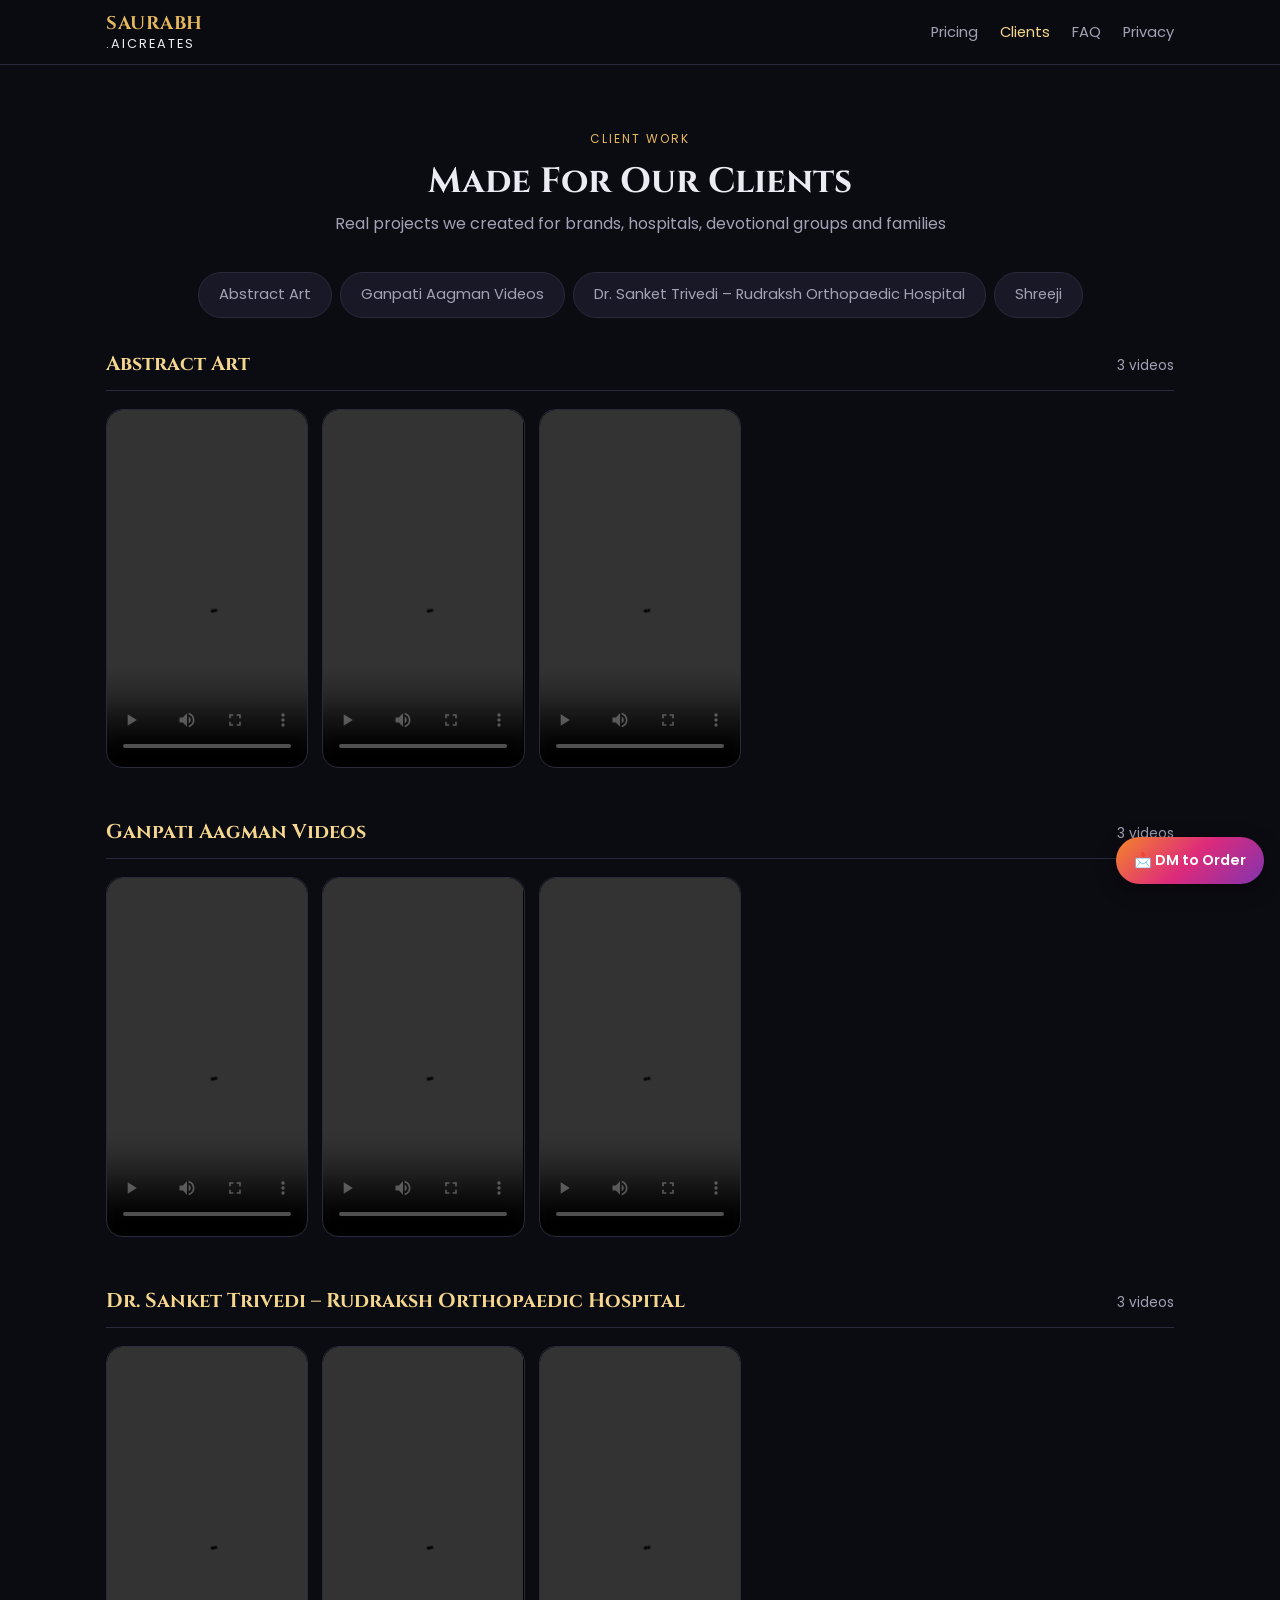
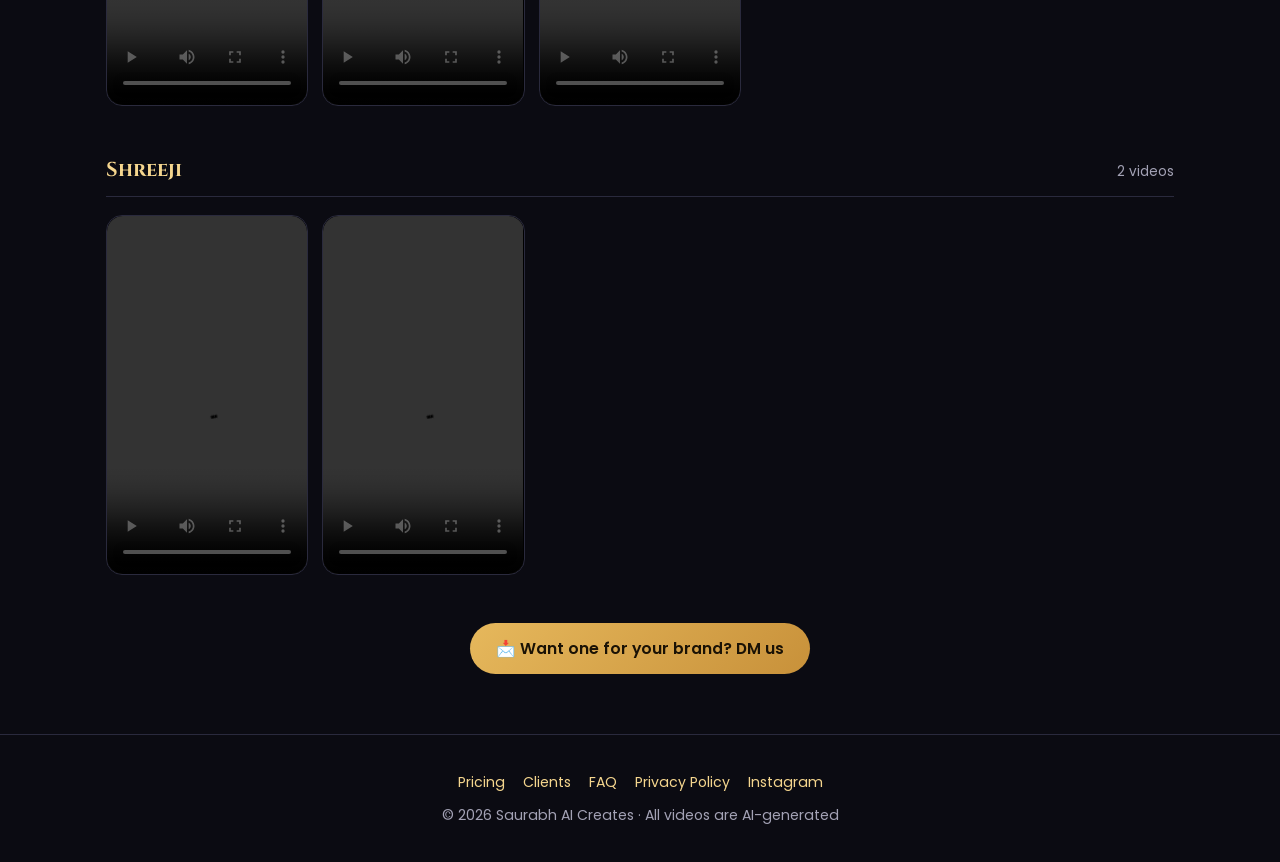
==== clients.html @ 6c98ff20 "Add video of client" ====
<!doctype html>
<html lang="en">
<head>
<meta charset="utf-8">
<meta name="viewport" content="width=device-width,initial-scale=1">
<title>Client Work – Saurabh AI Creates</title>
<meta name="description" content="AI videos we have created for our clients – hospitals, brands, devotional groups and families.">
<link rel="preconnect" href="https://fonts.googleapis.com">
<link href="https://fonts.googleapis.com/css2?family=Cinzel:wght@400;700&family=Poppins:wght@400;600;700&display=swap" rel="stylesheet">
<link rel="stylesheet" href="assets/css/style.css">
</head>
<body>
<header><div class="wrap nav">
  <a href="index.html" class="brand">SAURABH<span>.AICREATES</span></a>
  <ul>
    <li><a href="index.html#pricing">Pricing</a></li>
    <li><a href="clients.html" class="active">Clients</a></li>
    <li><a href="faq.html">FAQ</a></li>
    <li class="hide-sm"><a href="privacy.html">Privacy</a></li>
  </ul>
</div></header>

<section><div class="wrap">
  <div class="sec-title"><span class="tag">Client Work</span><h2>Made For Our Clients</h2><p>Real projects we created for brands, hospitals, devotional groups and families</p></div>
  <div class="tabs" id="clientNav"></div>
  <div id="clientList"><p class="note" style="text-align:center">Loading videos…</p></div>
  <div class="btns" style="margin-top:40px"><a class="btn btn-gold" href="https://ig.me/m/saurabh.aicreates" target="_blank" rel="noopener">📩 Want one for your brand? DM us</a></div>
</div></section>

<footer><div class="wrap">
  <div class="links"><a href="index.html#pricing">Pricing</a><a href="clients.html">Clients</a><a href="faq.html">FAQ</a><a href="privacy.html">Privacy Policy</a><a href="https://instagram.com/saurabh.aicreates" target="_blank" rel="noopener">Instagram</a></div>
  <div>© 2026 Saurabh AI Creates · All videos are AI-generated</div>
</div></footer>
<a class="float-dm" href="https://ig.me/m/saurabh.aicreates" target="_blank" rel="noopener">📩 DM to Order</a>
<script src="assets/js/videos.js"></script>
<script>renderClients(document.getElementById('clientList'), document.getElementById('clientNav'));</script>
</body>
</html>
---- assets/css/style.css ----
:root{
  --bg:#0b0b12;--bg2:#13131d;--card:#181826;--line:#2a2a3d;
  --gold:#e6b85c;--gold2:#f5d68e;--text:#ecebf3;--muted:#a3a2b5;
  --pink:#e1306c;--radius:16px;
}
*{box-sizing:border-box;margin:0;padding:0}
html{scroll-behavior:smooth}
body{background:var(--bg);color:var(--text);font-family:"Poppins",system-ui,sans-serif;line-height:1.6;font-size:16px}
a{color:var(--gold2);text-decoration:none}
img,video{max-width:100%;display:block}
.wrap{max-width:1100px;margin:0 auto;padding:0 16px}

/* nav */
header{position:sticky;top:0;z-index:20;background:rgba(11,11,18,.88);backdrop-filter:blur(10px);border-bottom:1px solid var(--line)}
.nav{display:flex;align-items:center;justify-content:space-between;height:64px}
.brand{font-family:"Cinzel",serif;font-weight:700;font-size:1.15rem;color:var(--gold);letter-spacing:.5px}
.brand span{color:var(--text);font-weight:400;font-size:.8rem;display:block;font-family:"Poppins";letter-spacing:2px;margin-top:-4px}
.nav ul{list-style:none;display:flex;gap:22px}
.nav ul a{color:var(--muted);font-size:.92rem}
.nav ul a:hover,.nav ul a.active{color:var(--gold2)}
@media(max-width:640px){.nav ul{gap:14px}.nav ul li.hide-sm{display:none}}

/* hero */
.hero{padding:80px 0 60px;text-align:center;background:radial-gradient(ellipse at top,#2a1f0d 0%,transparent 60%)}
.hero h1{font-family:"Cinzel",serif;font-size:clamp(2rem,6vw,3.4rem);line-height:1.15;margin-bottom:16px}
.hero h1 em{font-style:normal;color:var(--gold)}
.hero p{color:var(--muted);max-width:620px;margin:0 auto 28px;font-size:1.05rem}
.btn{display:inline-flex;align-items:center;gap:8px;padding:13px 26px;border-radius:999px;font-weight:600;font-size:.98rem;transition:.2s}
.btn-gold{background:linear-gradient(135deg,var(--gold),#c8913a);color:#1a1205}
.btn-gold:hover{transform:translateY(-2px);box-shadow:0 8px 24px rgba(230,184,92,.3)}
.btn-ghost{border:1px solid var(--line);color:var(--text)}
.btn-ghost:hover{border-color:var(--gold)}
.btns{display:flex;gap:12px;justify-content:center;flex-wrap:wrap}

/* sections */
section{padding:60px 0}
.sec-title{text-align:center;margin-bottom:36px}
.sec-title h2{font-family:"Cinzel",serif;font-size:clamp(1.6rem,4vw,2.2rem)}
.sec-title p{color:var(--muted)}
.tag{display:inline-block;font-size:.75rem;letter-spacing:2px;text-transform:uppercase;color:var(--gold);margin-bottom:6px}

/* tabs */
.tabs{display:flex;gap:8px;justify-content:center;flex-wrap:wrap;margin-bottom:30px}
.tab{background:var(--card);border:1px solid var(--line);color:var(--muted);padding:10px 20px;border-radius:999px;cursor:pointer;font:inherit;font-size:.92rem}
.tab.active{background:var(--gold);color:#1a1205;border-color:var(--gold);font-weight:600}
.panel{display:none}.panel.active{display:block}

/* price cards */
.grid{display:grid;gap:18px;grid-template-columns:repeat(auto-fit,minmax(240px,1fr))}
.card{background:var(--card);border:1px solid var(--line);border-radius:var(--radius);padding:24px;position:relative}
.card h3{font-size:1.05rem;margin-bottom:4px}
.card .sub{color:var(--muted);font-size:.85rem;margin-bottom:14px}
.price{font-size:2rem;font-weight:700;color:var(--gold2)}
.price small{font-size:.85rem;color:var(--muted);font-weight:400}
.card ul{list-style:none;margin-top:14px}
.card li{font-size:.9rem;color:var(--muted);padding:4px 0 4px 22px;position:relative}
.card li::before{content:"✦";position:absolute;left:0;color:var(--gold)}
.card.best{border-color:var(--gold);box-shadow:0 0 0 1px var(--gold) inset}
.badge{position:absolute;top:-11px;right:18px;background:var(--gold);color:#1a1205;font-size:.72rem;font-weight:700;padding:3px 10px;border-radius:999px}
.rows{margin-top:10px}
.row{display:flex;justify-content:space-between;border-bottom:1px dashed var(--line);padding:8px 0;font-size:.93rem}
.row b{color:var(--gold2)}

/* combo */
.combo{background:linear-gradient(135deg,#2a1f0d,#181826);border:1px solid var(--gold);border-radius:var(--radius);padding:32px;display:flex;gap:24px;align-items:center;justify-content:space-between;flex-wrap:wrap;margin-top:30px}
.combo h3{font-family:"Cinzel",serif;font-size:1.5rem}
.combo p{color:var(--muted)}

/* table */
.table{width:100%;border-collapse:collapse;background:var(--card);border-radius:var(--radius);overflow:hidden}
.table td,.table th{padding:12px 16px;border-bottom:1px solid var(--line);text-align:left;font-size:.93rem}
.table th{color:var(--gold);font-weight:600;background:var(--bg2)}

/* steps */
.steps{display:grid;gap:16px;grid-template-columns:repeat(auto-fit,minmax(200px,1fr));counter-reset:s}
.step{background:var(--card);border:1px solid var(--line);border-radius:var(--radius);padding:22px}
.step::before{counter-increment:s;content:counter(s);display:grid;place-items:center;width:36px;height:36px;border-radius:50%;background:var(--gold);color:#1a1205;font-weight:700;margin-bottom:10px}
.step h4{margin-bottom:4px}.step p{color:var(--muted);font-size:.9rem}

/* gallery */
.gallery{display:grid;gap:14px;grid-template-columns:repeat(auto-fill,minmax(200px,1fr))}
.vid{aspect-ratio:9/16;background:var(--card);border:1px dashed var(--line);border-radius:var(--radius);display:grid;place-items:center;color:var(--muted);font-size:.85rem;text-align:center;padding:12px;overflow:hidden}
.vid video{width:100%;height:100%;object-fit:cover;border-radius:var(--radius)}

/* faq */
details{background:var(--card);border:1px solid var(--line);border-radius:12px;padding:16px 20px;margin-bottom:10px}
summary{cursor:pointer;font-weight:600;list-style:none;display:flex;justify-content:space-between;gap:10px}
summary::after{content:"+";color:var(--gold);font-size:1.3rem;line-height:1}
details[open] summary::after{content:"–"}
details p,details ul{color:var(--muted);margin-top:10px;font-size:.94rem}
details ul{padding-left:20px}

/* legal */
.legal{max-width:800px;margin:0 auto}
.legal h2{font-family:"Cinzel",serif;color:var(--gold);font-size:1.25rem;margin:30px 0 8px}
.legal p,.legal li{color:var(--muted);font-size:.95rem}
.legal ul{padding-left:22px;margin:6px 0}

/* footer */
footer{border-top:1px solid var(--line);padding:36px 0;text-align:center;color:var(--muted);font-size:.88rem}
footer .links{display:flex;gap:18px;justify-content:center;margin-bottom:10px;flex-wrap:wrap}
.float-dm{position:fixed;right:16px;bottom:16px;z-index:30;background:linear-gradient(135deg,#f58529,#dd2a7b,#8134af);color:#fff;padding:12px 18px;border-radius:999px;font-weight:600;font-size:.9rem;box-shadow:0 6px 20px rgba(0,0,0,.4)}
.note{color:var(--muted);font-size:.85rem;text-align:center;margin-top:16px}

/* ===== customer review + admin ===== */
.rv-box{max-width:640px;margin:0 auto;background:var(--card);border:1px solid var(--line);border-radius:var(--radius);padding:28px}
.rv-box label{display:block;font-size:.88rem;color:var(--muted);margin:16px 0 6px}
.rv-box input,.rv-box select,.rv-box textarea{width:100%;background:var(--bg2);border:1px solid var(--line);border-radius:10px;color:var(--text);padding:12px;font:inherit;font-size:.95rem}
.rv-box input:focus,.rv-box select:focus,.rv-box textarea:focus{outline:none;border-color:var(--gold)}
.rv-box textarea{min-height:110px;resize:vertical}
.rv-box .btn{margin-top:22px;width:100%;justify-content:center;border:0;cursor:pointer}
.rv-check{display:flex!important;gap:10px;align-items:flex-start;color:var(--text)!important}
.rv-check input{width:auto;margin-top:5px}
.stars{display:flex;gap:6px;flex-direction:row-reverse;justify-content:flex-end}
.stars input{display:none}
.stars label{font-size:2rem;color:var(--line);cursor:pointer;margin:0;line-height:1}
.stars input:checked~label,.stars label:hover,.stars label:hover~label{color:var(--gold)}
.rv-msg{margin-top:14px;font-size:.92rem;min-height:1.2em}
.rv-msg.ok{color:#7fd88f}.rv-msg.err{color:#ff7b7b}
.rv-list{display:grid;gap:16px;grid-template-columns:repeat(auto-fit,minmax(260px,1fr));margin-top:10px}
.rv-item{background:var(--card);border:1px solid var(--line);border-radius:var(--radius);padding:20px}
.rv-item .s{color:var(--gold);letter-spacing:2px}
.rv-item p{margin:10px 0;color:var(--text)}
.rv-item small{color:var(--muted)}
.adm-bar{display:flex;gap:10px;flex-wrap:wrap;align-items:center;justify-content:space-between;margin-bottom:18px}
.adm-stats{display:flex;gap:12px;flex-wrap:wrap}
.adm-stat{background:var(--card);border:1px solid var(--line);border-radius:12px;padding:10px 16px;font-size:.88rem;color:var(--muted)}
.adm-stat b{color:var(--gold);font-size:1.1rem;display:block}
.tbl-wrap{overflow-x:auto;border:1px solid var(--line);border-radius:var(--radius)}
table.adm{width:100%;border-collapse:collapse;font-size:.88rem;min-width:820px}
table.adm th,table.adm td{padding:10px 12px;border-bottom:1px solid var(--line);text-align:left;vertical-align:top}
table.adm th{background:var(--bg2);color:var(--gold);font-weight:600}
.pill{display:inline-block;padding:3px 10px;border-radius:999px;font-size:.78rem;border:1px solid var(--line);cursor:pointer;background:none;color:var(--muted);font-family:inherit}
.pill.on{background:#1f3b26;color:#7fd88f;border-color:#2f5a3a}
.btn-sm{padding:8px 16px;font-size:.85rem}

/* ===== client video page ===== */
.client-block{margin-bottom:48px;scroll-margin-top:84px}
.client-head{display:flex;align-items:baseline;justify-content:space-between;gap:12px;border-bottom:1px solid var(--line);padding-bottom:10px;margin-bottom:18px}
.client-head h3{font-family:"Cinzel",serif;color:var(--gold2);font-size:1.25rem}
.client-head span{color:var(--muted);font-size:.85rem;white-space:nowrap}
a.tab{display:inline-block}
.vid:has(video){padding:0;border-style:solid;background:#000}
.vid video{object-fit:contain}
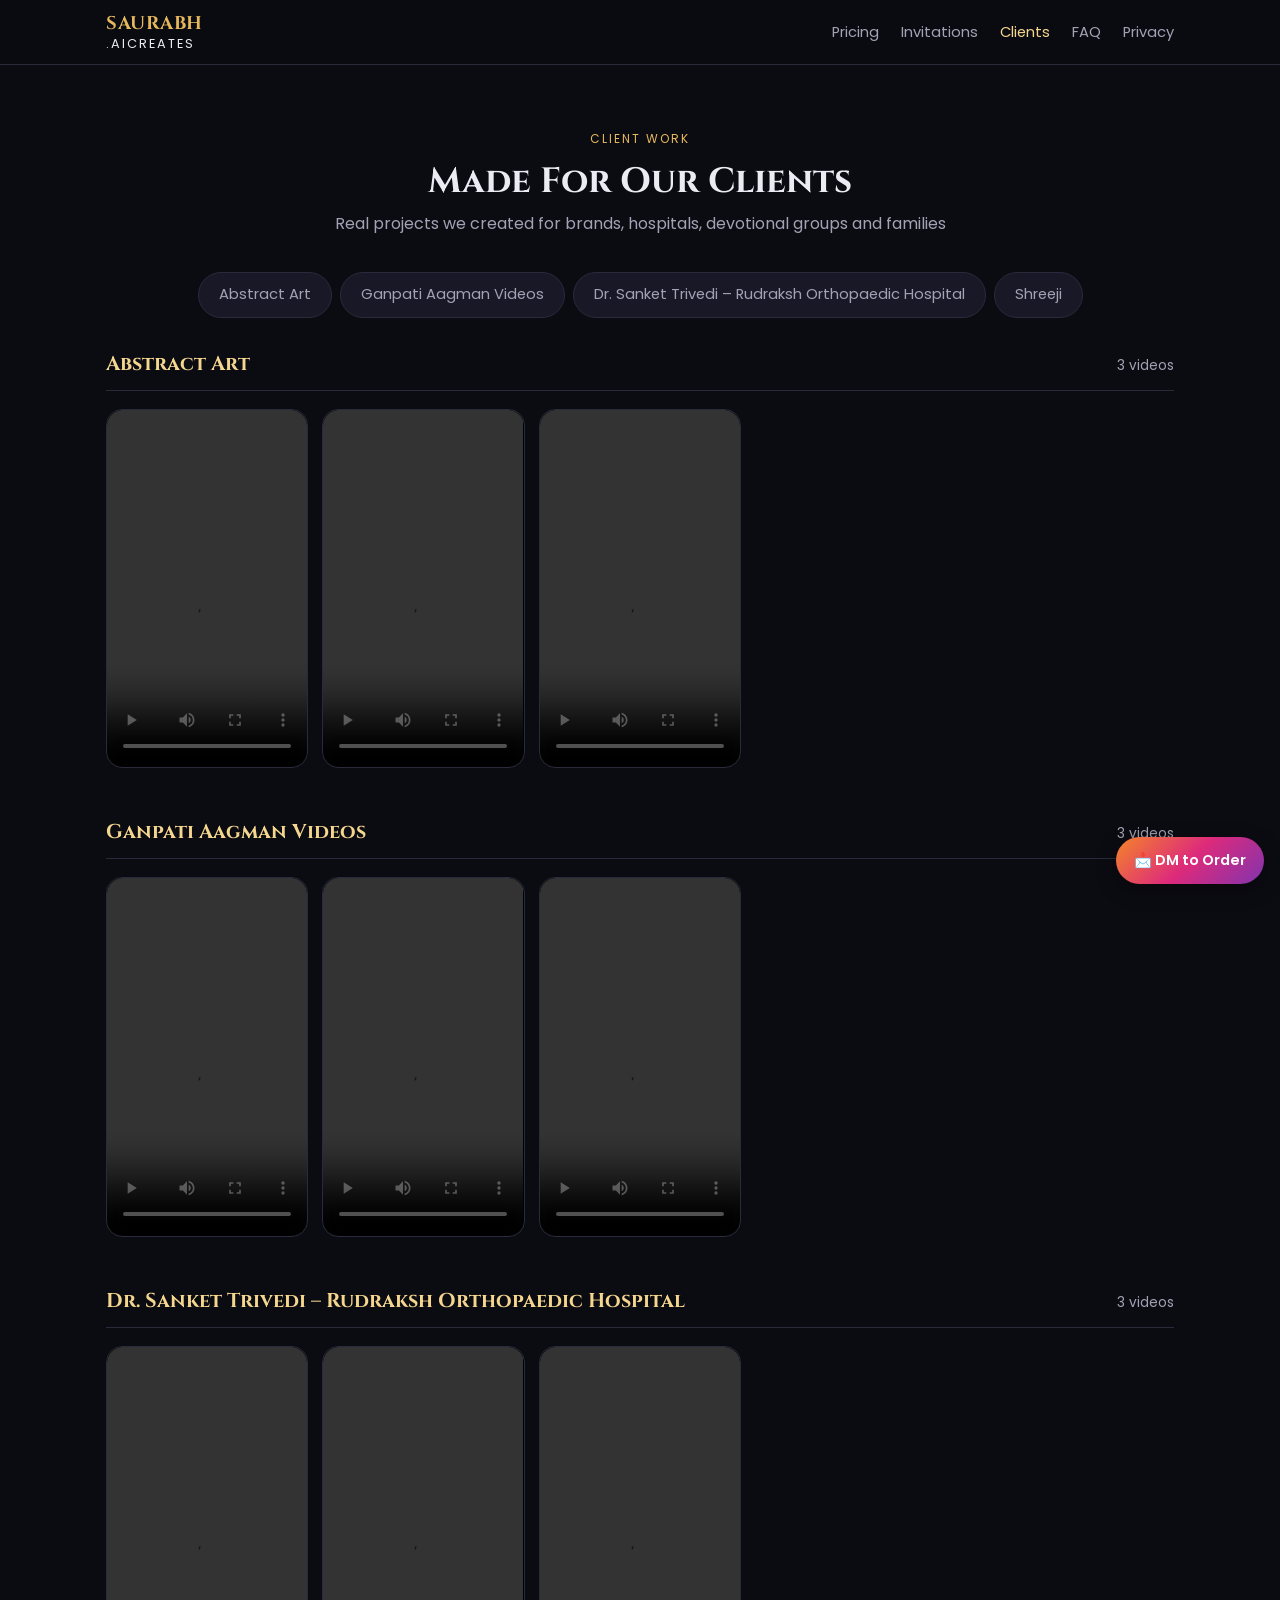
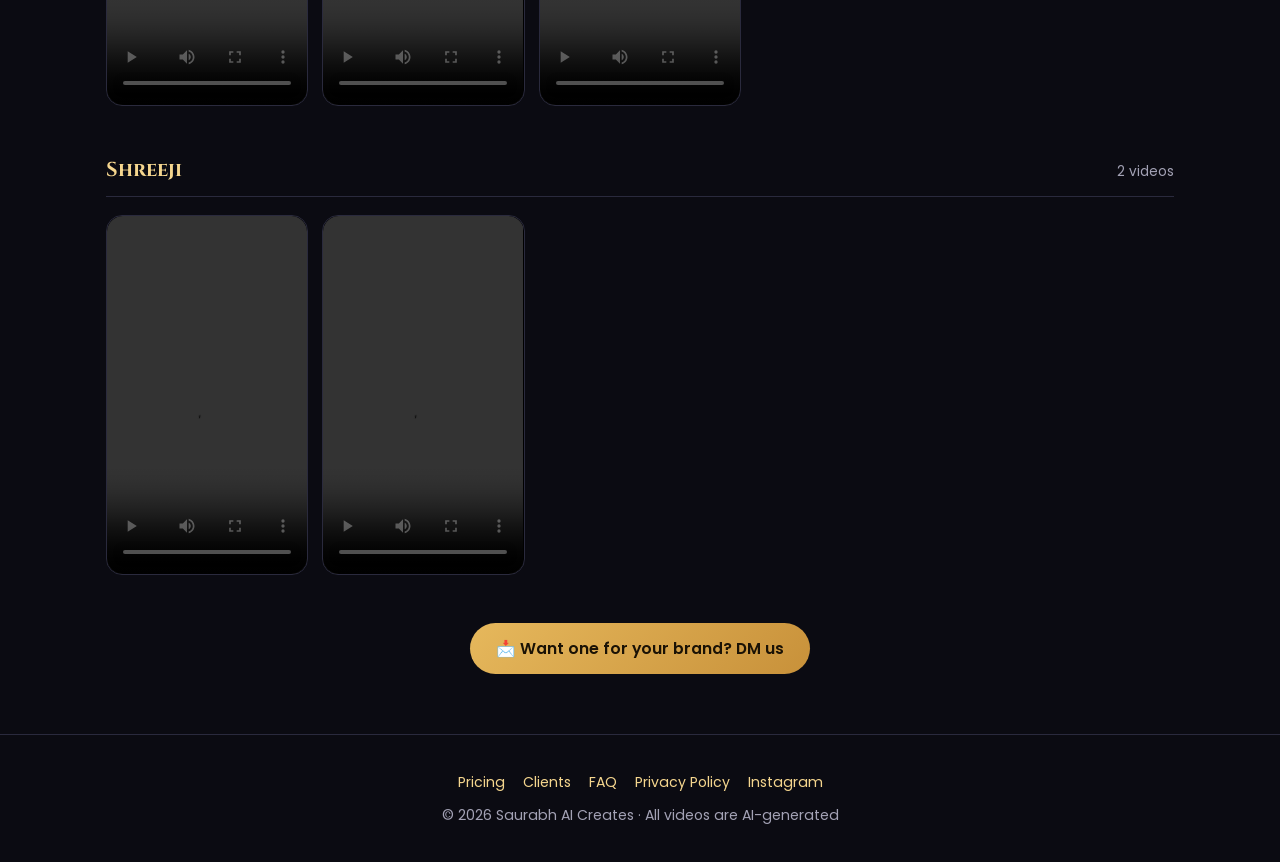
==== commit 28bb6cc3: "Add invitation templates navigation link to client page" ====
--- a/clients.html
+++ b/clients.html
@@ -14,6 +14,7 @@
   <a href="index.html" class="brand">SAURABH<span>.AICREATES</span></a>
   <ul>
     <li><a href="index.html#pricing">Pricing</a></li>
+    <li><a href="invitations.html">Invitations</a></li>
     <li><a href="clients.html" class="active">Clients</a></li>
     <li><a href="faq.html">FAQ</a></li>
     <li class="hide-sm"><a href="privacy.html">Privacy</a></li>
--- a/assets/css/style.css
+++ b/assets/css/style.css
@@ -122,18 +122,6 @@
 .rv-item .s{color:var(--gold);letter-spacing:2px}
 .rv-item p{margin:10px 0;color:var(--text)}
 .rv-item small{color:var(--muted)}
-.adm-bar{display:flex;gap:10px;flex-wrap:wrap;align-items:center;justify-content:space-between;margin-bottom:18px}
-.adm-stats{display:flex;gap:12px;flex-wrap:wrap}
-.adm-stat{background:var(--card);border:1px solid var(--line);border-radius:12px;padding:10px 16px;font-size:.88rem;color:var(--muted)}
-.adm-stat b{color:var(--gold);font-size:1.1rem;display:block}
-.tbl-wrap{overflow-x:auto;border:1px solid var(--line);border-radius:var(--radius)}
-table.adm{width:100%;border-collapse:collapse;font-size:.88rem;min-width:820px}
-table.adm th,table.adm td{padding:10px 12px;border-bottom:1px solid var(--line);text-align:left;vertical-align:top}
-table.adm th{background:var(--bg2);color:var(--gold);font-weight:600}
-.pill{display:inline-block;padding:3px 10px;border-radius:999px;font-size:.78rem;border:1px solid var(--line);cursor:pointer;background:none;color:var(--muted);font-family:inherit}
-.pill.on{background:#1f3b26;color:#7fd88f;border-color:#2f5a3a}
-.btn-sm{padding:8px 16px;font-size:.85rem}
-
 /* ===== client video page ===== */
 .client-block{margin-bottom:48px;scroll-margin-top:84px}
 .client-head{display:flex;align-items:baseline;justify-content:space-between;gap:12px;border-bottom:1px solid var(--line);padding-bottom:10px;margin-bottom:18px}
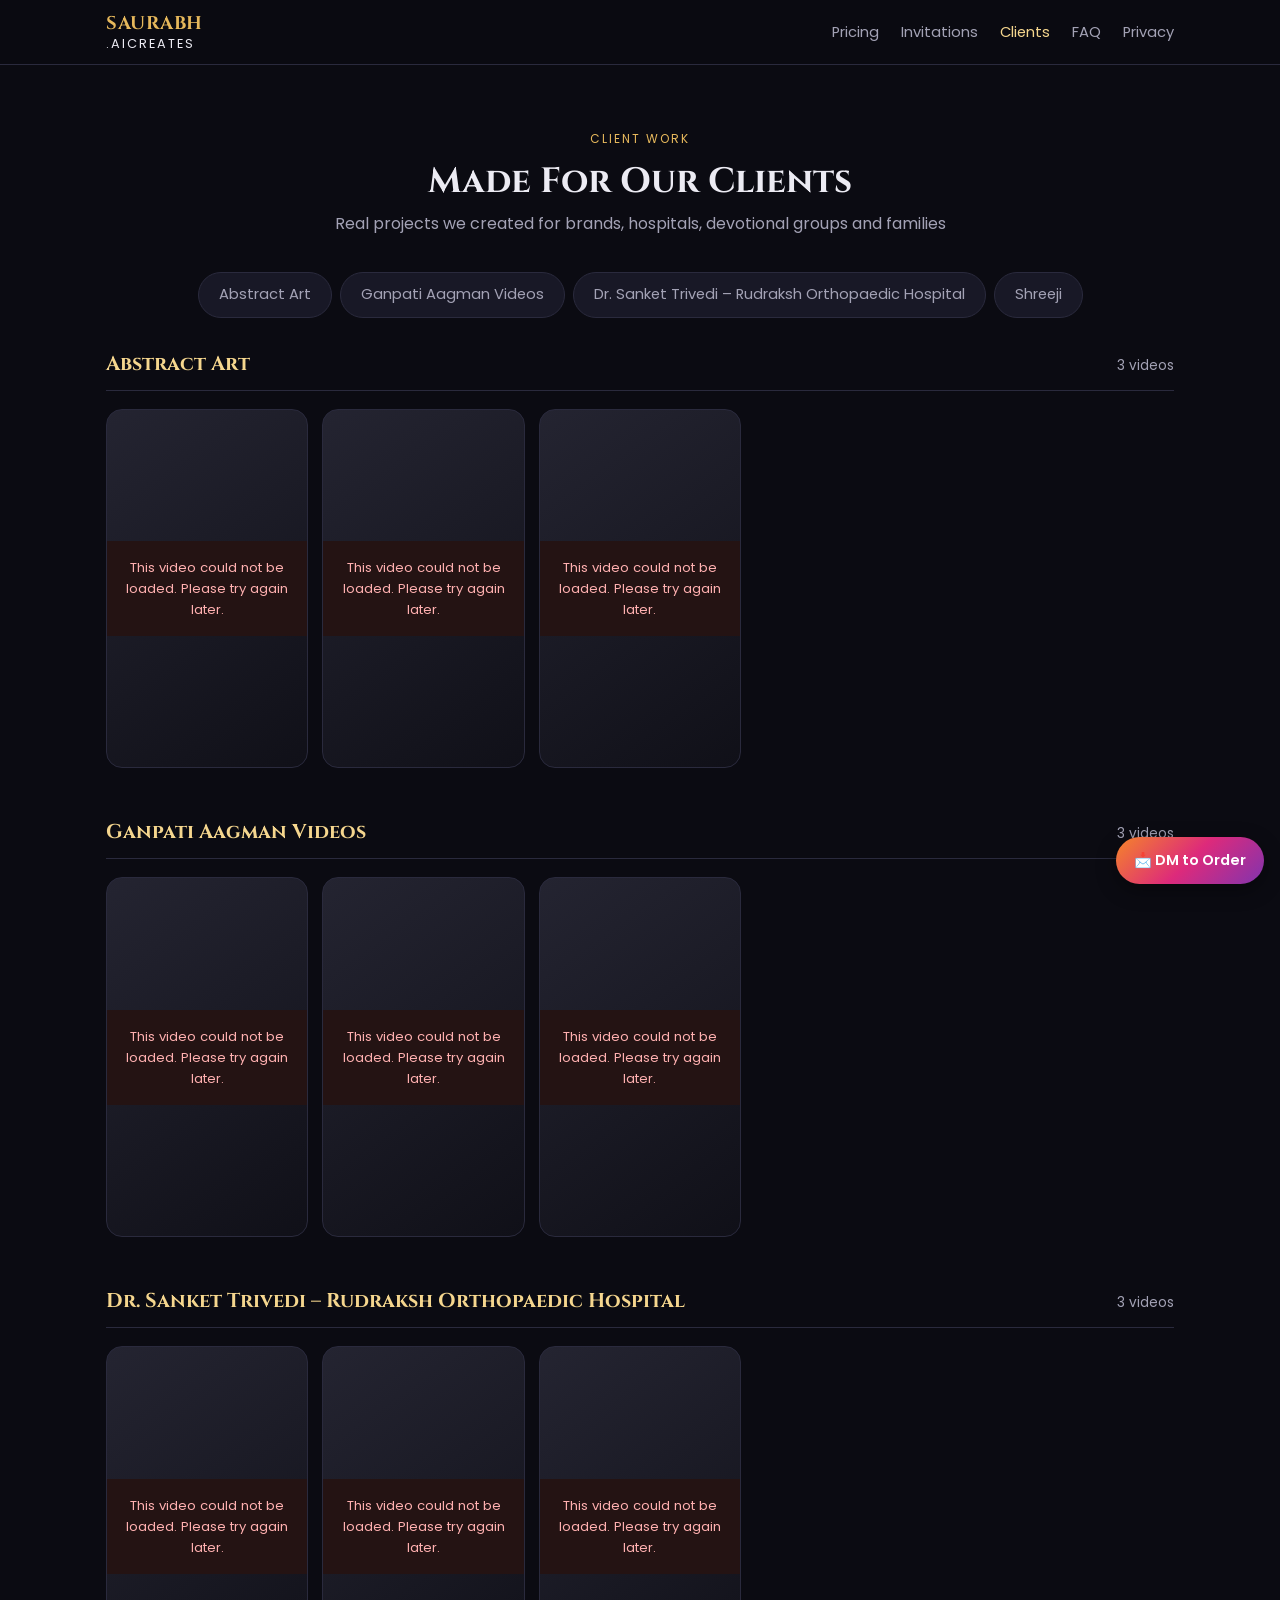
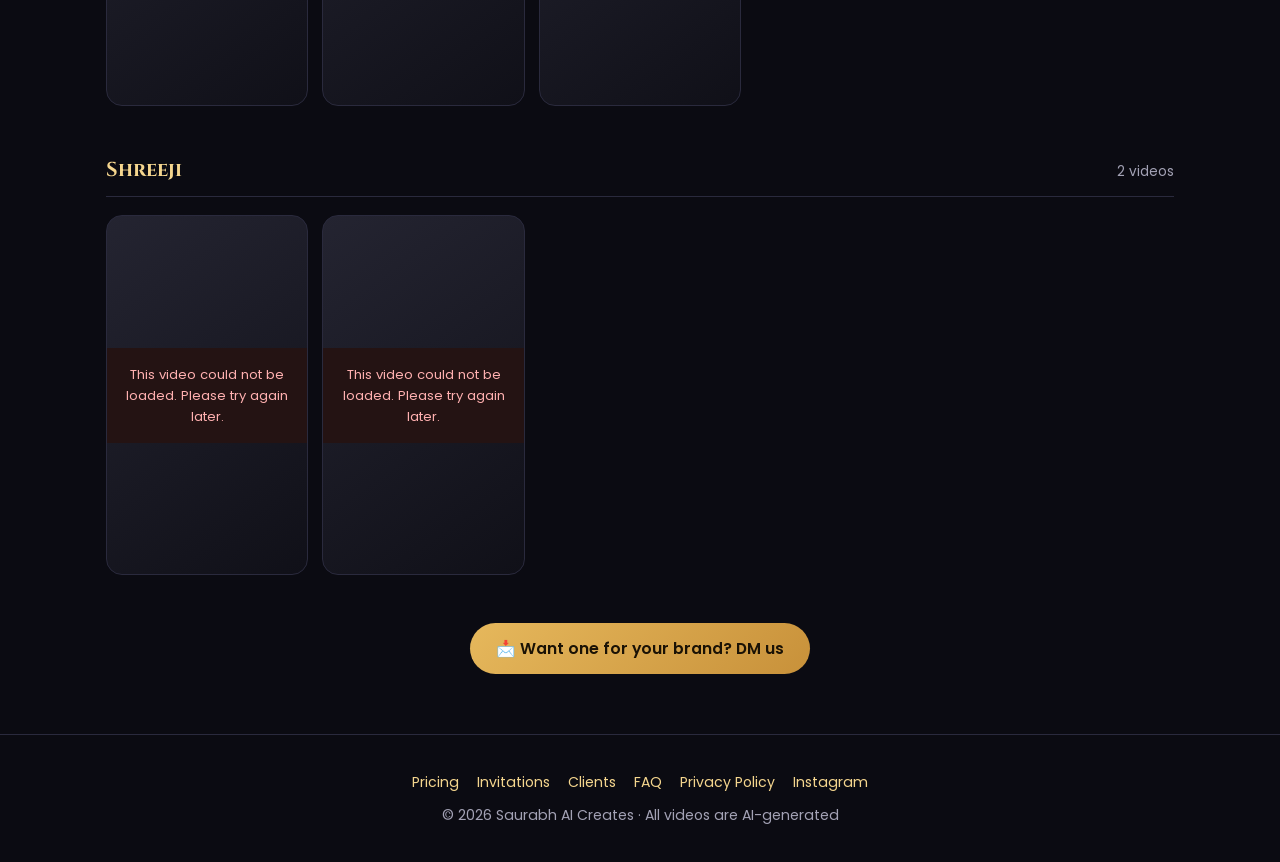
==== commit 4084d34b: "Make navigation consistent across all public pages" ====
--- a/clients.html
+++ b/clients.html
@@ -17,7 +17,7 @@
     <li><a href="invitations.html">Invitations</a></li>
     <li><a href="clients.html" class="active">Clients</a></li>
     <li><a href="faq.html">FAQ</a></li>
-    <li class="hide-sm"><a href="privacy.html">Privacy</a></li>
+    <li><a href="privacy.html">Privacy</a></li>
   </ul>
 </div></header>
 
@@ -29,7 +29,7 @@
 </div></section>
 
 <footer><div class="wrap">
-  <div class="links"><a href="index.html#pricing">Pricing</a><a href="clients.html">Clients</a><a href="faq.html">FAQ</a><a href="privacy.html">Privacy Policy</a><a href="https://instagram.com/saurabh.aicreates" target="_blank" rel="noopener">Instagram</a></div>
+  <div class="links"><a href="index.html#pricing">Pricing</a><a href="invitations.html">Invitations</a><a href="clients.html">Clients</a><a href="faq.html">FAQ</a><a href="privacy.html">Privacy Policy</a><a href="https://instagram.com/saurabh.aicreates" target="_blank" rel="noopener">Instagram</a></div>
   <div>© 2026 Saurabh AI Creates · All videos are AI-generated</div>
 </div></footer>
 <a class="float-dm" href="https://ig.me/m/saurabh.aicreates" target="_blank" rel="noopener">📩 DM to Order</a>
--- a/assets/css/style.css
+++ b/assets/css/style.css
@@ -60,6 +60,15 @@
 .rows{margin-top:10px}
 .row{display:flex;justify-content:space-between;border-bottom:1px dashed var(--line);padding:8px 0;font-size:.93rem}
 .row b{color:var(--gold2)}
+
+.delivery-note{margin-top:8px;color:var(--gold2);font-size:.9rem;font-weight:600}
+.privacy-highlight{background:var(--bg2);border-top:1px solid var(--line);border-bottom:1px solid var(--line)}
+.privacy-highlight .sec-title{max-width:760px;margin:0 auto}
+.privacy-highlight .sec-title p{margin:12px auto}
+.video-error{display:none;padding:10px;color:#ffb0b0;font-size:.82rem;text-align:center;background:#241313}
+.vid.video-unavailable .video-error{display:block}
+.work-block{margin-bottom:44px}
+.work-block .client-head{margin-bottom:16px}
 
 /* combo */
 .combo{background:linear-gradient(135deg,#2a1f0d,#181826);border:1px solid var(--gold);border-radius:var(--radius);padding:32px;display:flex;gap:24px;align-items:center;justify-content:space-between;flex-wrap:wrap;margin-top:30px}
@@ -130,3 +139,64 @@
 a.tab{display:inline-block}
 .vid:has(video){padding:0;border-style:solid;background:#000}
 .vid video{object-fit:contain}
+
+
+/* ===== invitation template gallery ===== */
+.invitation-hero{padding:54px 0 10px;background:radial-gradient(ellipse at top,#2a1f0d 0%,transparent 65%)}
+.invitation-hero .sec-title{margin-bottom:12px}
+.invitation-hero h1{font-family:"Cinzel",serif;font-size:clamp(2rem,5vw,3rem);line-height:1.2}
+.invitation-hero p{max-width:680px;margin:10px auto 0}
+.invitation-section{padding-top:24px}
+.template-filters{position:sticky;top:64px;z-index:10;padding:12px 0;background:rgba(11,11,18,.94);backdrop-filter:blur(10px)}
+.template-category{margin:26px 0 48px;scroll-margin-top:140px}
+.template-grid{display:grid;gap:20px;grid-template-columns:repeat(auto-fill,minmax(210px,1fr))}
+.template-card{overflow:hidden;background:var(--card);border:1px solid var(--line);border-radius:var(--radius);transition:transform .2s,border-color .2s}
+.template-card:hover{transform:translateY(-4px);border-color:var(--gold)}
+.template-media{position:relative;aspect-ratio:9/16;background:#08080d;overflow:hidden}
+.template-media img{width:100%;height:100%;object-fit:cover}
+.template-media video{display:none;width:100%;height:100%;object-fit:contain;background:#000}
+.template-media.is-playing img,.template-media.is-playing .template-play{display:none}
+.template-media.is-playing video{display:block}
+.template-play{position:absolute;left:50%;top:50%;transform:translate(-50%,-50%);width:58px;height:58px;border:1px solid rgba(255,255,255,.7);border-radius:50%;background:rgba(10,10,15,.72);color:#fff;font-size:1.35rem;cursor:pointer;backdrop-filter:blur(8px)}
+.template-play:hover{background:var(--gold);color:#1a1205;border-color:var(--gold)}
+.template-no-cover{height:100%;display:grid;place-items:center;color:var(--muted)}
+.template-info{padding:14px 16px 16px}
+.template-info h4{font-size:.98rem;line-height:1.4}
+.template-info span{display:block;margin-top:4px;color:var(--muted);font-size:.78rem}
+.template-category[hidden]{display:none}
+.invitation-cta{margin:60px 0 10px;padding:36px 24px;text-align:center;border:1px solid var(--gold);border-radius:var(--radius);background:linear-gradient(135deg,#2a1f0d,#181826)}
+.invitation-cta h2{font-family:"Cinzel",serif;font-size:clamp(1.5rem,4vw,2rem)}
+.invitation-cta p{color:var(--muted);margin:8px auto 20px;max-width:620px}
+@media(max-width:640px){.template-grid{grid-template-columns:repeat(2,minmax(0,1fr));gap:12px}.template-info{padding:11px}.template-info h4{font-size:.86rem}.template-filters{top:64px}.template-filters .tab{padding:8px 13px;font-size:.82rem}}
+
+
+/* Invitation gallery embedded inside the home page */
+.home-invitation-section{background:var(--bg2)}
+.invitation-gallery-frame{display:block;width:100%;height:700px;border:0;border-radius:var(--radius);background:var(--bg);overflow:hidden}
+html.embedded,html.embedded body{background:transparent}
+html.embedded header,html.embedded footer,html.embedded .float-dm,html.embedded .invitation-hero{display:none!important}
+html.embedded .invitation-section{padding:0}
+html.embedded .invitation-section>.wrap{max-width:none;padding:0}
+html.embedded .template-filters{top:0;border-radius:12px}
+html.embedded .invitation-cta{margin-bottom:0}
+
+/* Lightweight homepage invitation preview */
+.invitation-preview{display:grid;grid-template-columns:repeat(3,minmax(0,1fr));gap:20px;max-width:900px;margin:0 auto}
+.invitation-preview .template-card{max-width:260px;width:100%;justify-self:center}
+.invitation-preview .template-media video{display:block;width:100%;height:100%;object-fit:contain;background:#000}
+.invitation-more{margin-top:26px}
+@media(max-width:640px){.invitation-preview{grid-template-columns:repeat(2,minmax(0,1fr));gap:12px}.invitation-preview .template-card{max-width:none}.invitation-preview .template-card:last-child:nth-child(odd){grid-column:1/-1;width:calc(50% - 6px)}}
+
+/* Client gallery: show a clear play state and fetch each MP4 only on demand */
+.vid.video-card{position:relative;padding:0;border-style:solid;background:linear-gradient(145deg,#242431,#101018);cursor:pointer}
+.vid.video-card .video-launch{position:absolute;inset:0;width:100%;height:100%;display:flex;flex-direction:column;align-items:center;justify-content:center;gap:12px;border:0;background:radial-gradient(circle at 50% 42%,rgba(224,181,92,.16),transparent 48%),linear-gradient(145deg,#242431,#101018);color:var(--muted);font:600 .88rem Poppins, sans-serif;cursor:pointer}
+.video-launch-icon{width:62px;height:62px;display:grid;place-items:center;padding-left:4px;border:1px solid rgba(255,255,255,.75);border-radius:50%;background:rgba(8,8,13,.65);color:#fff;font-size:1.5rem;transition:background .2s,color .2s,transform .2s}
+.video-launch:hover .video-launch-icon{background:var(--gold);color:#17120a;transform:scale(1.06);border-color:var(--gold)}
+.vid.video-card video{display:block;width:100%;height:100%;object-fit:contain;background:#000;border-radius:inherit}
+.vid.video-card.video-unavailable .video-launch{display:none}
+.vid.video-card.video-unavailable .video-error{display:block;align-self:center;margin:0;padding:16px}
+
+/* Auto-generated client video frame previews */
+.vid.video-card .video-launch{background-image:linear-gradient(180deg,rgba(8,8,13,.08) 0%,rgba(8,8,13,.16) 42%,rgba(8,8,13,.82) 100%),var(--video-cover,none);background-size:cover;background-position:center}
+.vid.video-card .video-launch.has-video-cover{color:#fff;text-shadow:0 2px 8px rgba(0,0,0,.85)}
+.vid.video-card .video-launch.has-video-cover .video-launch-icon{background:rgba(8,8,13,.68);box-shadow:0 3px 16px rgba(0,0,0,.28)}
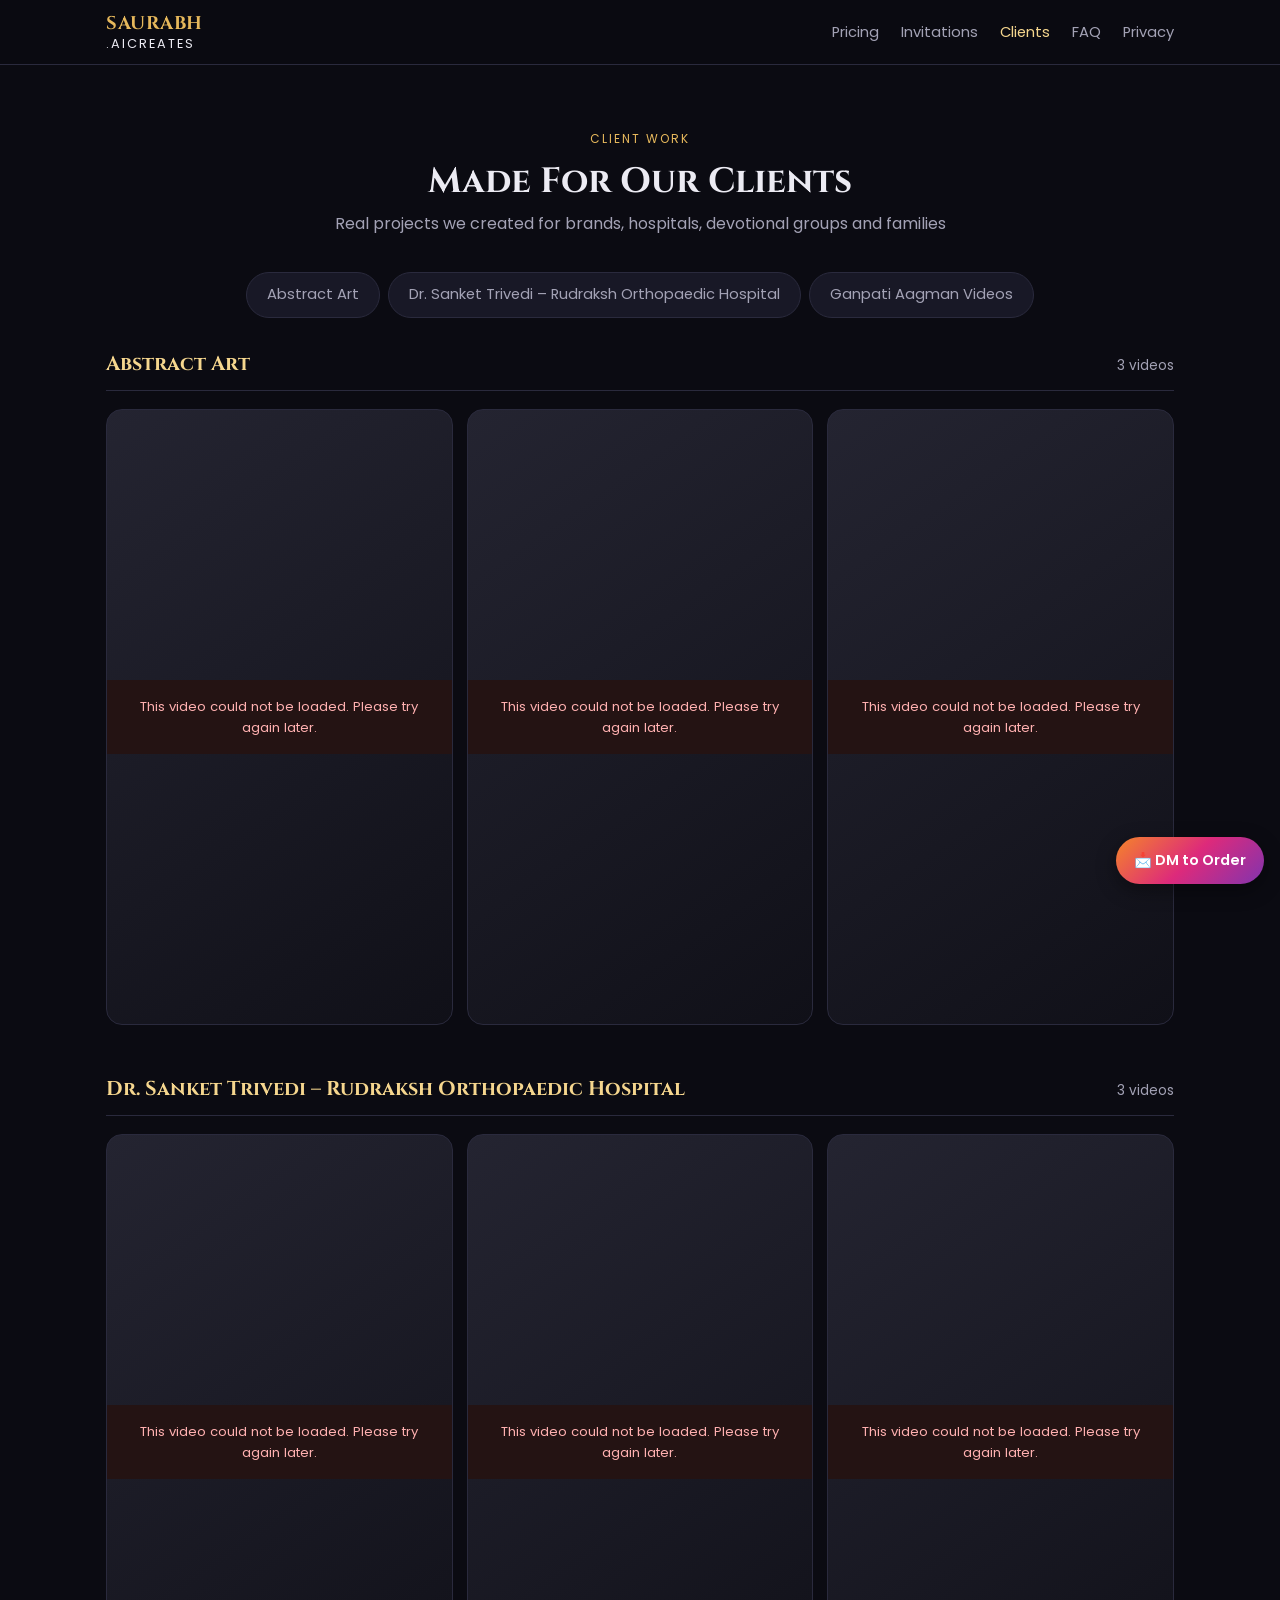
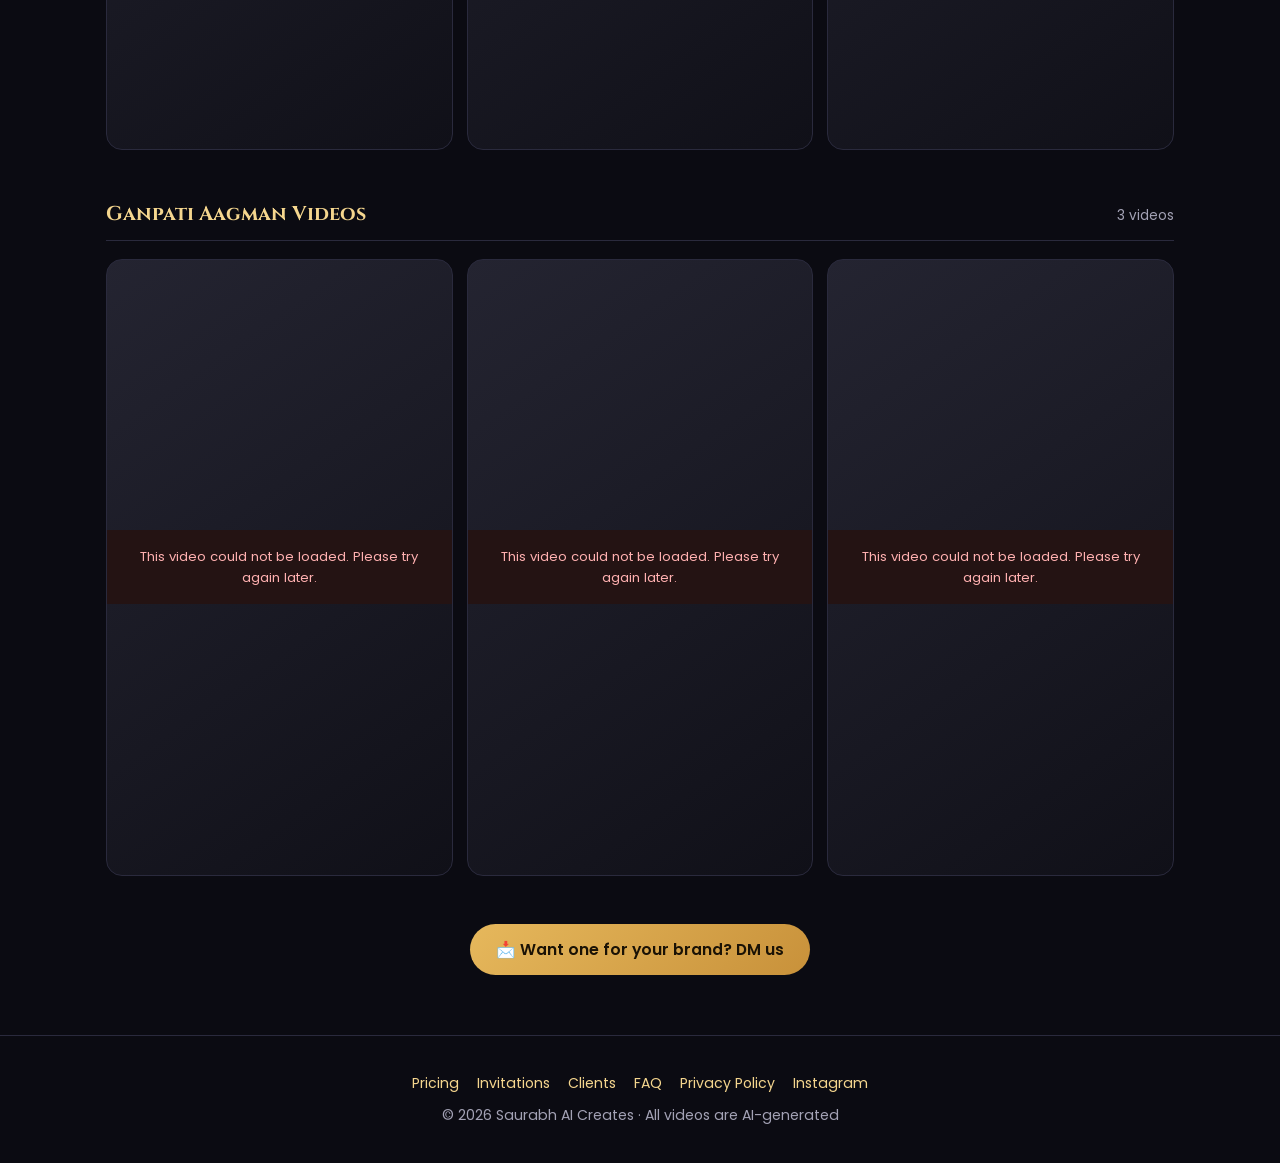
==== commit 3746b12d: "Add client review carousel and reliably hide Shreeji section" ====
--- a/clients.html
+++ b/clients.html
@@ -25,6 +25,16 @@
   <div class="sec-title"><span class="tag">Client Work</span><h2>Made For Our Clients</h2><p>Real projects we created for brands, hospitals, devotional groups and families</p></div>
   <div class="tabs" id="clientNav"></div>
   <div id="clientList"><p class="note" style="text-align:center">Loading videos…</p></div>
+  <section class="client-reviews" id="clientReviews" hidden>
+    <div class="sec-title"><span class="tag">Happy Clients</span><h2>What Clients Say</h2><p>Real feedback from our customers</p></div>
+    <div class="review-slider">
+      <button class="review-arrow review-prev" type="button" aria-label="Previous reviews">‹</button>
+      <div class="review-viewport"><div class="review-track" id="clientReviewTrack"></div></div>
+      <button class="review-arrow review-next" type="button" aria-label="Next reviews">›</button>
+    </div>
+    <div class="review-dots" id="clientReviewDots"></div>
+    <p class="review-source">Customer reviews shared with permission</p>
+  </section>
   <div class="btns" style="margin-top:40px"><a class="btn btn-gold" href="https://ig.me/m/saurabh.aicreates" target="_blank" rel="noopener">📩 Want one for your brand? DM us</a></div>
 </div></section>
 
@@ -33,7 +43,11 @@
   <div>© 2026 Saurabh AI Creates · All videos are AI-generated</div>
 </div></footer>
 <a class="float-dm" href="https://ig.me/m/saurabh.aicreates" target="_blank" rel="noopener">📩 DM to Order</a>
-<script src="assets/js/videos.js"></script>
-<script>renderClients(document.getElementById('clientList'), document.getElementById('clientNav'));</script>
+<script src="assets/js/videos.js?v=14"></script>
+<script src="assets/js/reviews.js?v=2"></script>
+<script>
+renderClients(document.getElementById('clientList'), document.getElementById('clientNav'));
+renderReviewSlider(document.getElementById('clientReviews'), document.getElementById('clientReviewTrack'), document.getElementById('clientReviewDots'));
+</script>
 </body>
 </html>
--- a/assets/css/style.css
+++ b/assets/css/style.css
@@ -18,7 +18,7 @@
 .nav ul{list-style:none;display:flex;gap:22px}
 .nav ul a{color:var(--muted);font-size:.92rem}
 .nav ul a:hover,.nav ul a.active{color:var(--gold2)}
-@media(max-width:640px){.nav ul{gap:14px}.nav ul li.hide-sm{display:none}}
+@media(max-width:640px){.nav{gap:10px}.nav ul{gap:12px;max-width:68%;overflow-x:auto;white-space:nowrap;scrollbar-width:none}.nav ul::-webkit-scrollbar{display:none}.nav ul a{font-size:.82rem}}
 
 /* hero */
 .hero{padding:80px 0 60px;text-align:center;background:radial-gradient(ellipse at top,#2a1f0d 0%,transparent 60%)}
@@ -74,6 +74,7 @@
 .combo{background:linear-gradient(135deg,#2a1f0d,#181826);border:1px solid var(--gold);border-radius:var(--radius);padding:32px;display:flex;gap:24px;align-items:center;justify-content:space-between;flex-wrap:wrap;margin-top:30px}
 .combo h3{font-family:"Cinzel",serif;font-size:1.5rem}
 .combo p{color:var(--muted)}
+.combo>div:last-child{text-align:left!important;margin-right:auto}
 
 /* table */
 .table{width:100%;border-collapse:collapse;background:var(--card);border-radius:var(--radius);overflow:hidden}
@@ -87,7 +88,7 @@
 .step h4{margin-bottom:4px}.step p{color:var(--muted);font-size:.9rem}
 
 /* gallery */
-.gallery{display:grid;gap:14px;grid-template-columns:repeat(auto-fill,minmax(200px,1fr))}
+.gallery{display:grid;gap:14px;grid-template-columns:repeat(auto-fit,minmax(min(100%,180px),1fr))}
 .vid{aspect-ratio:9/16;background:var(--card);border:1px dashed var(--line);border-radius:var(--radius);display:grid;place-items:center;color:var(--muted);font-size:.85rem;text-align:center;padding:12px;overflow:hidden}
 .vid video{width:100%;height:100%;object-fit:cover;border-radius:var(--radius)}
 
